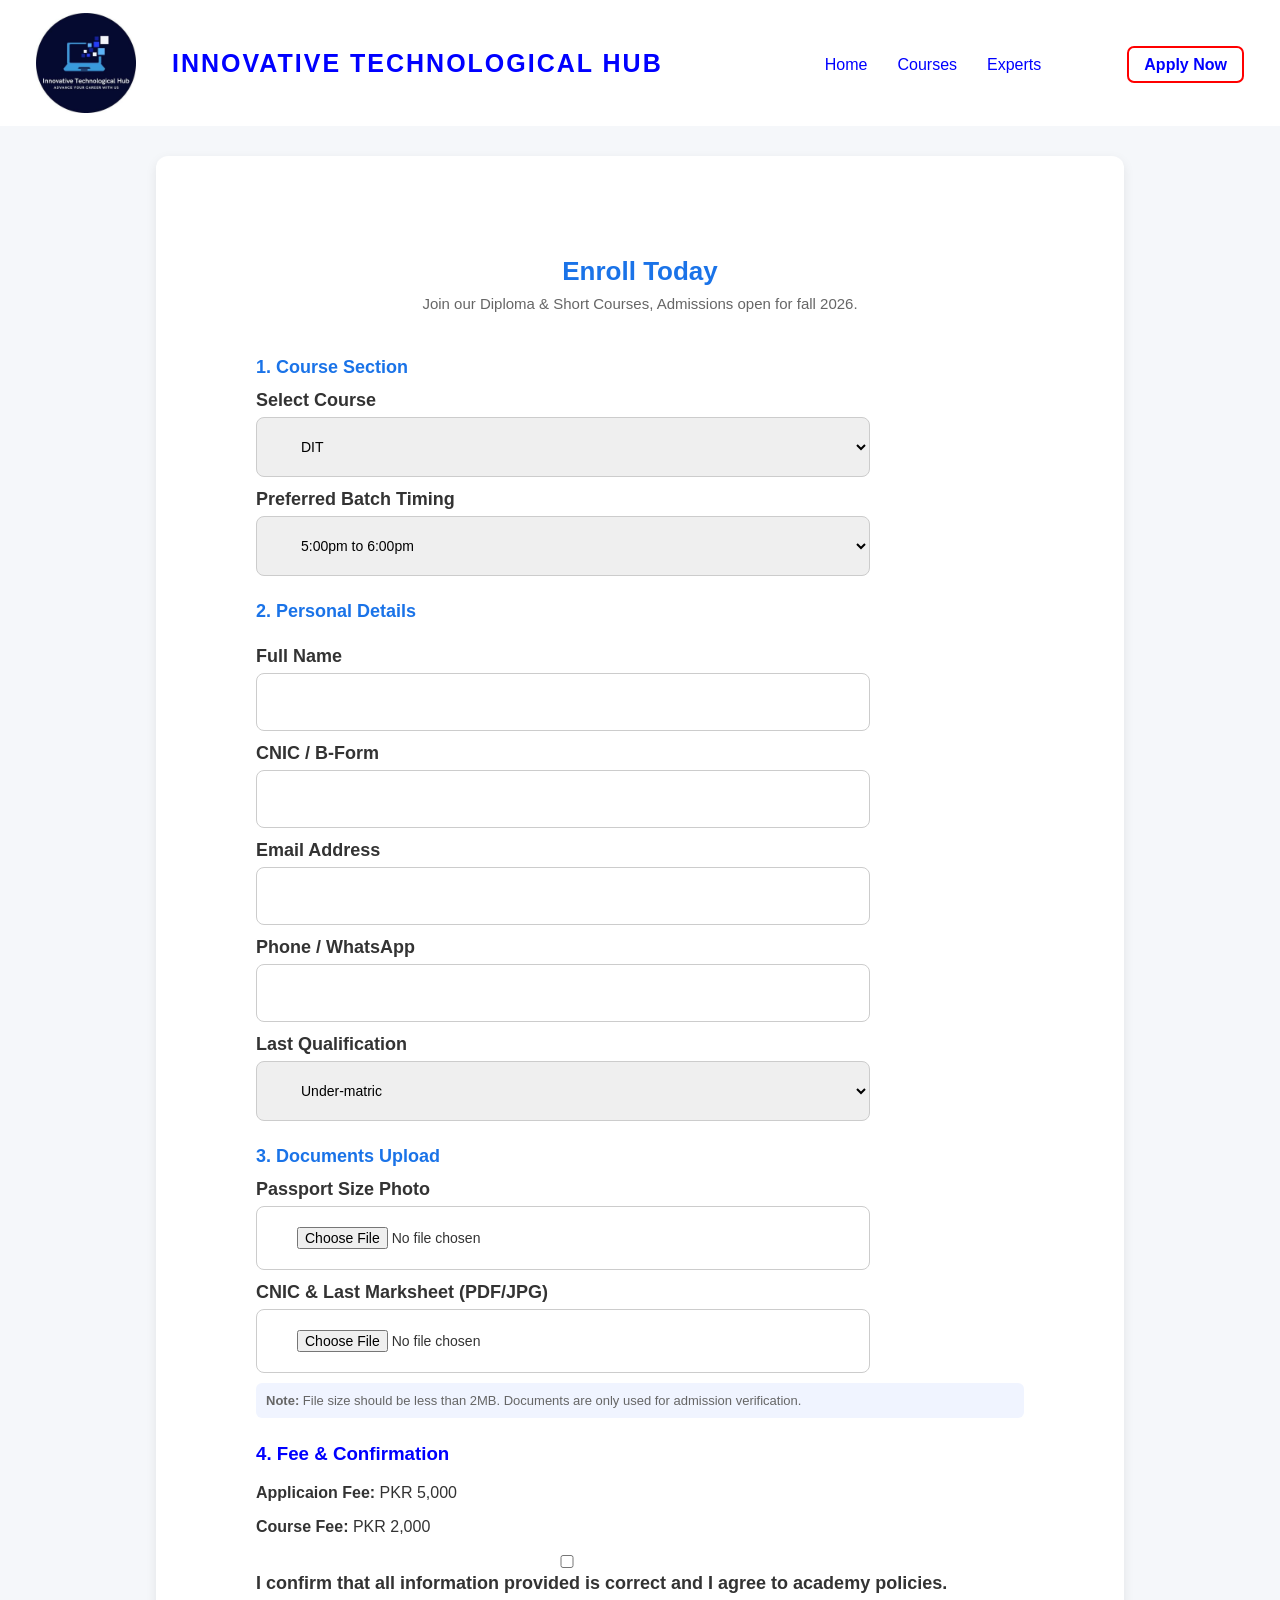
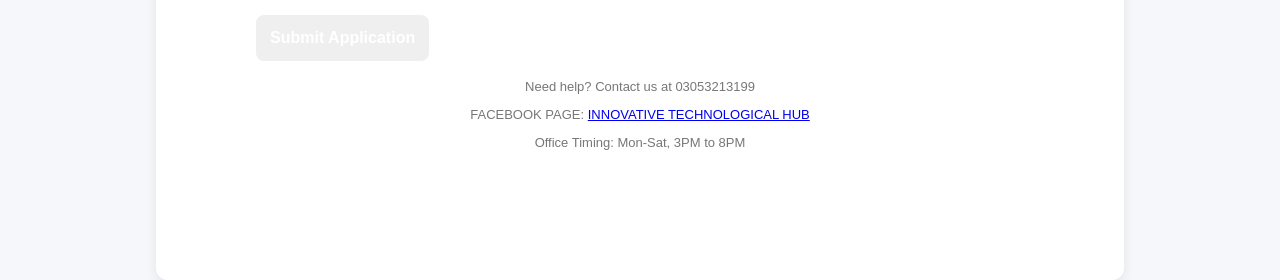
==== apply.html @ 42a92c15 "Add proejct files" ====
<!DOCTYPE html>
<html>
	<head>
		<title>ITH</title>
		<link rel="stylesheet" href="apply-styles.css">
		<link rel="icon" type="image/x-icon" href="images/icon.jpg">
	</head>	
		<body>
		 <header>
    <nav class="nav-container">
		<div id="logo-name">
			<img src="images/logo.png" style="height: 100px; border: none;">
			<h2 class="right-logo"><strong>Innovative Technological HUB</strong></h2>
		</div>	
			<div class="link-nav">
			<ul>
			<li><a href="index.html">Home</a></li> 
			<li><a href="courses.html">Courses</a></li>      
			<li><a href="experts.html">Experts</a></li>
		  </ul>
		</div>
		<div class="apply-nav">	
		  <a href="apply.html" class="btn">Apply Now</a>
		</div>
	</nav>
    </header>
			<div class="container">
				<div class="header">
					<h1>Enroll Today</h1>
					<p>Join our Diploma & Short Courses, Admissions open for fall 2026.</p>
				</div>
				
				<form action="/submit-application" method="POST" enctype="multipart/form-data">
				<div class="section">
				<h3>1. Course Section</h3>
				<label for="course">Select Course</label>
				<select id="course" name="course" required>
					<option value="">DIT</option>
					<option value="">CIT</option>
					<option value="">Web Developement</option>
					<option value="">Graphic Designing</option>
					<option value="">Digital Marketing</option>
				</select>
				
				<label for="batch">Preferred Batch Timing</label>
				<select id="batch" required>
					<option value="Batch 1:">5:00pm to 6:00pm</option>
					<option value="Batch 2:">6:00pm to 7:00pm</option>
					<option value="Batch 3:">7:00pm to 8:00pm</option>
				</select>
			</div>
			
			<div class="section">
				<h3>2. Personal Details</h3>
				<div class="row">
					<div>
						<label for="fullname">Full Name</label>
						<input type="text" id="fullname" name="fullname" required>
						</div>
						<div>
							<label for="cnic">CNIC / B-Form</label>
							<input type="text" id="cnic" required>
						</div>
					</div>
						<div class="row">
							<div>
								<label for="email">Email Address</label>
								<input type="email" id="email" name="email" required>
							</div>
							<div>
								<label for="phone">Phone / WhatsApp</label>
								<input type="tel" id="phone" name="phone" required>
							</div>
						</div>
					
					<label for="education">Last Qualification</label>
					<select id="education" name="education" required>
						<option value="">Under-matric</option>
						<option value="">Matriculaton</option>
						<option value="">Intermediate</option>
						
					</select>
				</div>
				
				<div class="section">
					<h3>3. Documents Upload</h3>
					<label for="photo">Passport Size Photo</label>
					<input type="file" id="photo" name="doc" accept="image/*" required>
					
					<label for="doc">CNIC & Last Marksheet (PDF/JPG)</label>
					<input type="file" id="doc" name="doc" accept=".pdf,.jpg,.jpeg,.png" required>
					
					
					
					<div class="note">
						<b>Note:</b>  File size should be less than 2MB. Documents are only used for admission verification.
					</div>
				</div>
				
				<div class="secton">
					<h3 style="color:blue;">4. Fee & Confirmation</h3>
					<p><b>Applicaion Fee: </b>PKR 5,000 </p>
					<p><b>Course Fee: </b>PKR 2,000</p>
					
					<label>
						<input type="checkbox" required><br>
						I confirm that all information provided is correct and I agree to academy policies.
					</label>
				</div>
				
				<button type="submit" class="btn">Submit Application</button>
			</form>
			
			<div class="footer">
				<p>Need help? Contact us at 03053213199<br>
					<p>FACEBOOK PAGE: <a href="https://www.facebook.com/share/1EC4N9xGE8/">INNOVATIVE TECHNOLOGICAL 						HUB</a></p>
				</p>
				<p>Office Timing: Mon-Sat, 3PM to 8PM</p>
			</div>
		</div>				
							
					
		</body>
	</head>
</html>
---- apply-styles.css ----
body{
	font-family:'Segoe UI', Arial, sans-serif;
	background:#f5f7fa;
	margin:0;
	padding:0;
	color:#333;
}
.container{
	max-width:90%;
	width:60%;
	margin:auto;
	background:#fff;
	border-radius:12px;
	box-shadow:0 4px 12px rgba(0,0,0,0.08);
	padding:100px;
	margin-top:30px;

}
.header{
	text-align:center;
	
	padding-bottom:20px;
	margin-bottom:25px;
}
.header h1{
	margin:0;
	font-size:26px;
	color:#1a73e8;
}

.header p{
	margin:8px 0 0;
	color:#666;
	font-size:15px;
}


header,h2 {
  background-color: white;
  padding: 13px 36px;
  color:blue;
  font-size:20px;
 
}

nav{
  display: flex;
  justify-content: space-between;
  align-items: center;
}

#logo-name {
	display:flex;
	justify-content:center;
	align-items:center;
}

strong {
	font-size:25px;
	letter-spacing:2px;
	text-transform:uppercase;
	font-weight:bolder;
}



nav .logo {
  display: flex; 
  align-items: center;
  gap: 8px; 
}

nav .logo img {
  width: 50px;
  height: 50px;
}

nav .logo-text {
  color: blue; 
  font-size: 30px;
  margin: 0;
  padding-left: 0; 
}

nav ul {
  list-style: none;
  display: flex;
}

nav ul li {
  margin: 0 15px;
}

nav ul li a {
  color: blue;
  text-decoration: none;
  font-size: 16px;
}

nav .btn {
  background: white;
  color: blue;
  padding: 8px 15px;
  text-decoration: none;
  border-radius: 7px;
  border: 2px red solid;
}





.section{
	margin-bottom:25px;
}
.section h3{
	color:#1a73e8;
	font-size:18px;
	margin-bottom:12px;
}
label{
	display:block;
	margin:12px 0 6px;
	font-weight:600;
	font-size:14px;
}
input,select,textarea{
	width:80%;
	padding:20px 40px;
	border:1px solid #ccc;
	border-radius:8px;
	font-size:14px;
	box-sizing:border-box;
}
input:focus,select:focus,textarea:focus{
	outline:none;
	border-color:#1a73e8;
	box-shadow:0 0 0 2px rgba(26.115,232,0.2);
}

nav a:hover, .btn:hover {
  font-size: 18px;
  text-decoration: none;
  color:maroon;
  transition:font-size 0.3s ease;
}
label {
	font-size:18px;
}
.row{
	display:flex;
	gap:15px;
}
.row div{
	flex:1;
}
.btn{
	width:100%
	background:#1a73e8;
	color: #fff;
	padding:14px;
	border:none;
	border-radius:8px;
	font-size:16px;
	font-weight:600;
	cursor:pointer;
	margin-top:15px;
}

.note{
	font-size:13px;
	color:#666;
	background:#f0f4ff;
	padding:10px;
	border-radius:6px;
	margin-top:10px;
}
.footer{
	text-align:center;
	font-size:13px;
	color:#777;
	margin-top:18px;
	margin-bottom:30px;
}
@media(max-width:6000px){
	.row{
		flex-direction:column;
		gap:0;
	}
}
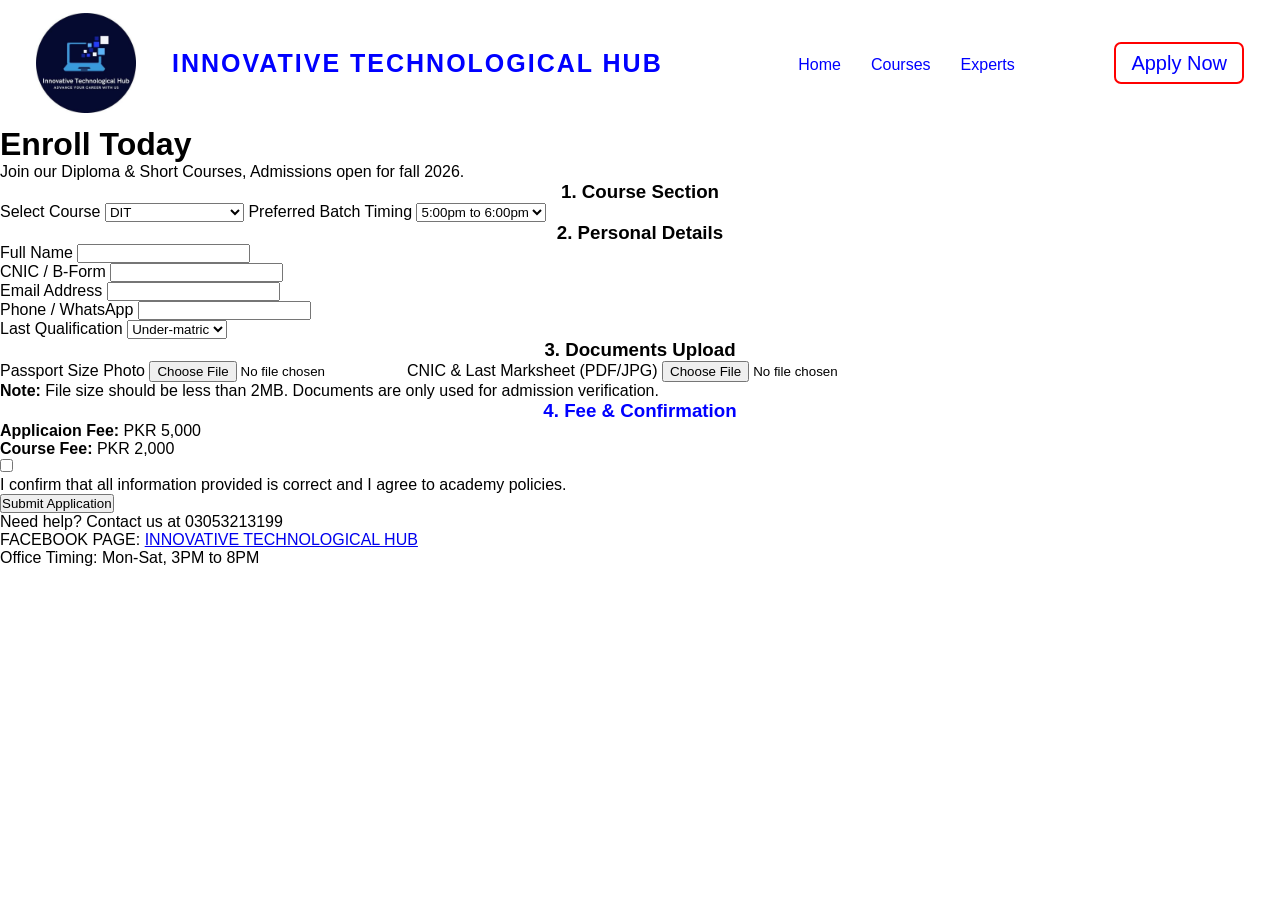
==== commit d418d890: "Update apply.html" ====
--- a/apply.html
+++ b/apply.html
@@ -2,7 +2,7 @@
 <html>
 	<head>
 		<title>ITH</title>
-		<link rel="stylesheet" href="apply-styles.css">
+		<link rel="stylesheet" href="style.css">
 		<link rel="icon" type="image/x-icon" href="images/icon.jpg">
 	</head>	
 		<body>
@@ -122,4 +122,4 @@
 					
 		</body>
 	</head>
-</html>+</html>
--- a/style.css
+++ b/style.css
@@ -0,0 +1,482 @@
+    
+* {
+  margin: 0px;
+  padding: 0;
+  box-sizing: border-box;
+  font-family: Arial, sans-serif;
+}
+
+
+header,h2 {
+  background-color: white;
+  padding: 13px 36px;
+  color:blue;
+  font-size:20px;
+ 
+}
+
+nav {
+  display: flex;
+  justify-content: space-between;
+  align-items: center;
+}
+
+#logo-name {
+	display:flex;
+	justify-content:center;
+	align-items:center;
+}
+
+strong {
+	font-size:25px;
+	letter-spacing:2px;
+	text-transform:uppercase;
+	font-weight:bolder;
+}
+
+
+
+nav .logo {
+  display: flex; 
+  align-items: center;
+  gap: 8px; 
+}
+
+nav .logo img {
+  width: 50px;
+  height: 50px;
+}
+
+nav .logo-text {
+  color: blue; 
+  font-size: 30px;
+  margin: 0;
+  padding-left: 0; 
+}
+
+nav ul {
+  list-style: none;
+  display: flex;
+}
+
+nav ul li {
+  margin: 0 15px;
+}
+
+nav ul li a {
+  color: blue;
+  text-decoration: none;
+  font-size: 16px;
+}
+
+nav .btn {
+  background: white;
+  color: blue;
+  padding: 8px 15px;
+  text-decoration: none;
+  border-radius: 7px;
+  border: 2px red solid;
+}
+
+.hero {
+  background: url('images/background.jpg') no-repeat center/cover;
+  height: 80vh;
+  display: flex;
+  align-items: center;
+  justify-content: center;
+  text-align: center;
+  color: white;
+  margin-top: 0; 
+}
+
+.hero-text h1 {
+  font-size: 40px;
+  margin-bottom: 20px;
+}
+
+.hero-text p {
+  font-size: 20px;
+  margin-bottom: 30px;
+}
+
+.buttons .btn {
+  background: blue;
+  padding: 10px 20px;
+  margin: 0 10px;
+  border-radius: 5px;
+  text-decoration: none;
+  color: #fff;
+}
+
+.buttons .btn-secondary {
+  background: red;
+}
+
+
+.courses {
+  width: 100%;
+  text-align: center;
+  padding: 80px 0; 
+  background: #f9f9f9;
+}
+
+.courses h1 {
+  color: blue;
+  font-size: 40px;
+  font-weight: bold;
+  margin-bottom: 20px;
+}
+
+.courses p {
+  color: maroon; 
+  margin-bottom: 40px;
+  text-align: center;
+}
+
+
+.course-box {
+  display: grid;
+  grid-template-columns: repeat(3, 1fr);
+  max-width: 1000px;
+  margin: 0 auto;
+  gap: 30px; 
+  padding: 0 15px;
+}
+
+.course {
+  background: #fff;
+  border-radius: 10px;
+  overflow: hidden;
+  position: relative;
+  box-shadow: 0 5px 15px rgba(0,0,0,0.1);
+}
+
+.course img {
+  width: 100%;
+  height: 200px;
+  object-fit: cover;
+  display: block;
+}
+
+.cost {
+  width: 70px;
+  height: 70px;
+  background: #3b49df;
+  color: white;
+  line-height: 70px;
+  border-radius: 50%;
+  position: absolute;
+  right: 15px;
+  bottom: 80px;
+  font-weight: bold;
+}
+
+.details {
+  padding: 20px;
+  text-align: left;
+}
+
+.details span {
+  color: gray;
+  font-size: 14px;
+}
+h3{
+  text-align: center;
+}
+nav a:hover{
+  font-size: 18px;
+  text-decoration: none;
+  color:maroon;
+  transition:font-size 0.3s ease;
+}
+
+
+
+
+
+
+
+
+
+
+
+.community-experts {
+  padding: 60px 20px;
+  text-align: center;
+  font-size:20px;
+  
+
+}
+
+.community-experts h2 {
+  font-size: 50px;
+  margin-bottom: 10px;
+  color: Blue;
+}
+
+.community-experts > p {
+  color: maroon;
+  margin-bottom: 50px;
+}
+
+.experts-grid {
+  display: grid;
+  grid-template-columns: repeat(3, 1fr);
+  gap: 40px;
+  max-width: 1200px;
+  margin: 0 auto;
+}
+
+.expert-card {
+  text-align: center;
+}
+
+.expert-img {
+  width: 150px;
+  height: 150px;
+  border-radius: 50%;
+  overflow: hidden;
+  margin: 0 auto 20px;
+  border: 4px solid #fff;
+  box-shadow: 0 4px 15px rgba(0,0,0,0.1);
+}
+
+.expert-img img {
+  width: 100%;
+  height: 100%;
+  object-fit: cover;
+}
+
+.expert-card h3 {
+  font-size: 20px;
+  margin-bottom: 5px;
+  color: #333;
+}
+
+.expert-card p {
+  color: #888;
+  font-size: 14px;
+}
+
+#experts, .experts-haad-line {
+	background:#f9f9f9;
+}
+
+
+@media (max-width: 768px) {
+  .experts-grid {
+    grid-template-columns: repeat(2, 1fr);
+    gap: 30px;
+  }
+  
+  .expert-img {
+    width: 120px;
+    height: 120px;
+  }
+}
+
+@media (max-width: 480px) {
+  .experts-grid {
+    grid-template-columns: 1fr;
+  }
+
+
+
+
+body{
+	font-family:'Segoe UI', Arial, sans-serif;
+	background:#f5f7fa;
+	margin:0;
+	padding:0;
+	color:#333;
+}
+.container{
+	max-width:90%;
+	width:60%;
+	margin:auto;
+	background:#fff;
+	border-radius:12px;
+	box-shadow:0 4px 12px rgba(0,0,0,0.08);
+	padding:100px;
+	margin-top:30px;
+
+}
+.header{
+	text-align:center;
+	
+	padding-bottom:20px;
+	margin-bottom:25px;
+}
+.header h1{
+	margin:0;
+	font-size:26px;
+	color:#1a73e8;
+}
+
+.header p{
+	margin:8px 0 0;
+	color:#666;
+	font-size:15px;
+}
+
+
+header,h2 {
+  background-color: white;
+  padding: 13px 36px;
+  color:blue;
+  font-size:20px;
+ 
+}
+
+nav{
+  display: flex;
+  justify-content: space-between;
+  align-items: center;
+}
+
+#logo-name {
+	display:flex;
+	justify-content:center;
+	align-items:center;
+}
+
+strong {
+	font-size:25px;
+	letter-spacing:2px;
+	text-transform:uppercase;
+	font-weight:bolder;
+}
+
+
+
+nav .logo {
+  display: flex; 
+  align-items: center;
+  gap: 8px; 
+}
+
+nav .logo img {
+  width: 50px;
+  height: 50px;
+}
+
+nav .logo-text {
+  color: blue; 
+  font-size: 30px;
+  margin: 0;
+  padding-left: 0; 
+}
+
+nav ul {
+  list-style: none;
+  display: flex;
+}
+
+nav ul li {
+  margin: 0 15px;
+}
+
+nav ul li a {
+  color: blue;
+  text-decoration: none;
+  font-size: 16px;
+}
+
+nav .btn {
+  background: white;
+  color: blue;
+  padding: 8px 15px;
+  text-decoration: none;
+  border-radius: 7px;
+  border: 2px red solid;
+}
+
+
+
+
+
+.section{
+	margin-bottom:25px;
+}
+.section h3{
+	color:#1a73e8;
+	font-size:18px;
+	margin-bottom:12px;
+}
+label{
+	display:block;
+	margin:12px 0 6px;
+	font-weight:600;
+	font-size:14px;
+}
+input,select,textarea{
+	width:80%;
+	padding:20px 40px;
+	border:1px solid #ccc;
+	border-radius:8px;
+	font-size:14px;
+	box-sizing:border-box;
+}
+input:focus,select:focus,textarea:focus{
+	outline:none;
+	border-color:#1a73e8;
+	box-shadow:0 0 0 2px rgba(26.115,232,0.2);
+}
+
+nav a:hover, .btn:hover {
+  font-size: 18px;
+  text-decoration: none;
+  color:maroon;
+  transition:font-size 0.3s ease;
+}
+label {
+	font-size:18px;
+}
+.row{
+	display:flex;
+	gap:15px;
+}
+.row div{
+	flex:1;
+}
+.btn{
+	width:100%
+	background:#1a73e8;
+	color: #fff;
+	padding:14px;
+	border:none;
+	border-radius:8px;
+	font-size:16px;
+	font-weight:600;
+	cursor:pointer;
+	margin-top:15px;
+}
+
+.note{
+	font-size:13px;
+	color:#666;
+	background:#f0f4ff;
+	padding:10px;
+	border-radius:6px;
+	margin-top:10px;
+}
+.footer{
+	text-align:center;
+	font-size:13px;
+	color:#777;
+	margin-top:18px;
+	margin-bottom:30px;
+}
+@media(max-width:6000px){
+	.row{
+		flex-direction:column;
+		gap:0;
+	}
+}
+	
+
+	
+
+	
+}
+
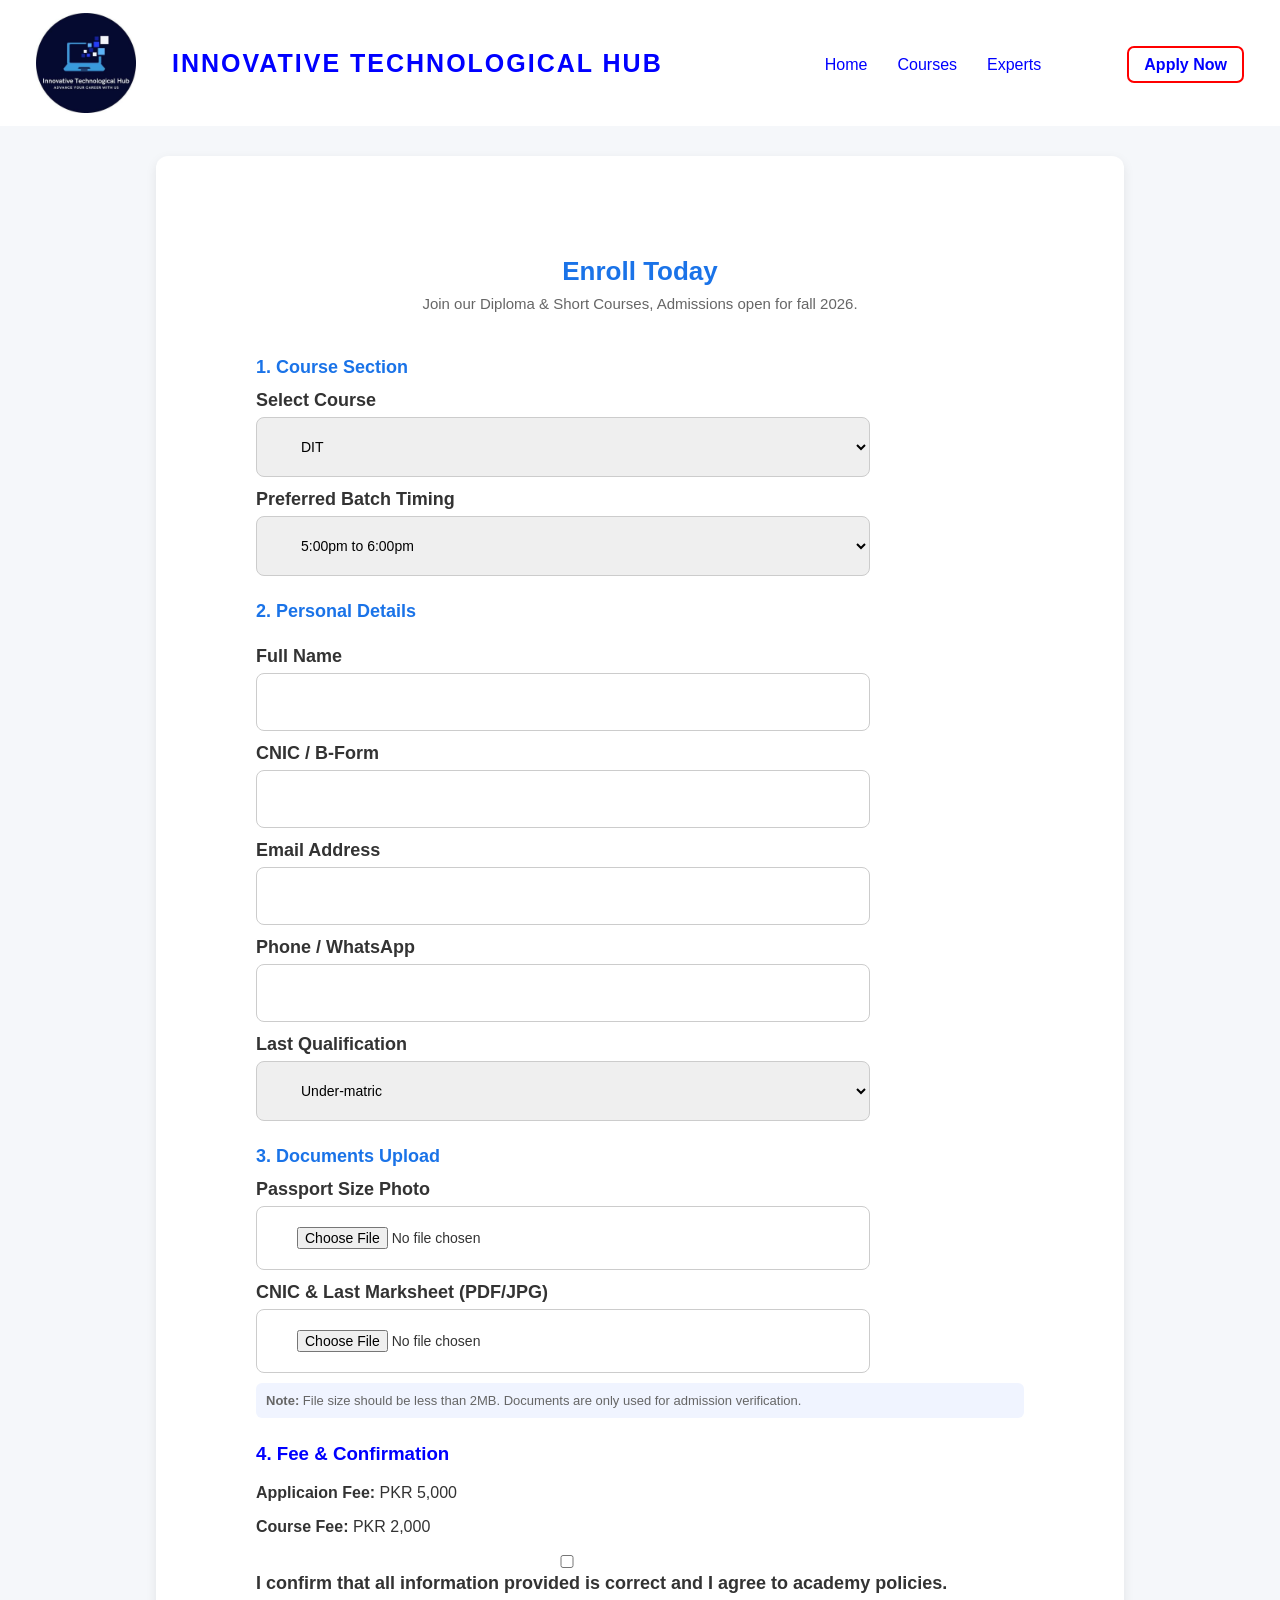
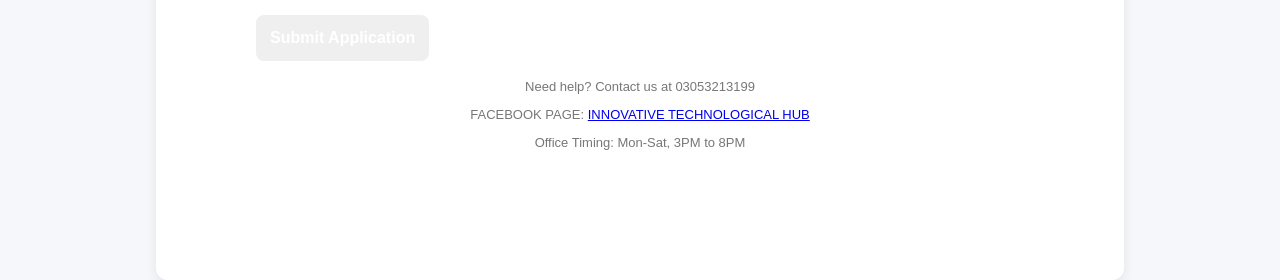
==== commit 43f3a9b5: "Update apply.html" ====
--- a/apply.html
+++ b/apply.html
@@ -2,7 +2,7 @@
 <html>
 	<head>
 		<title>ITH</title>
-		<link rel="stylesheet" href="style.css">
+		<link rel="stylesheet" href="apply-styles.css">
 		<link rel="icon" type="image/x-icon" href="images/icon.jpg">
 	</head>	
 		<body>
--- a/apply-styles.css
+++ b/apply-styles.css
@@ -0,0 +1,195 @@
+body{
+	font-family:'Segoe UI', Arial, sans-serif;
+	background:#f5f7fa;
+	margin:0;
+	padding:0;
+	color:#333;
+}
+.container{
+	max-width:90%;
+	width:60%;
+	margin:auto;
+	background:#fff;
+	border-radius:12px;
+	box-shadow:0 4px 12px rgba(0,0,0,0.08);
+	padding:100px;
+	margin-top:30px;
+
+}
+.header{
+	text-align:center;
+	
+	padding-bottom:20px;
+	margin-bottom:25px;
+}
+.header h1{
+	margin:0;
+	font-size:26px;
+	color:#1a73e8;
+}
+
+.header p{
+	margin:8px 0 0;
+	color:#666;
+	font-size:15px;
+}
+
+
+header,h2 {
+  background-color: white;
+  padding: 13px 36px;
+  color:blue;
+  font-size:20px;
+ 
+}
+
+nav{
+  display: flex;
+  justify-content: space-between;
+  align-items: center;
+}
+
+#logo-name {
+	display:flex;
+	justify-content:center;
+	align-items:center;
+}
+
+strong {
+	font-size:25px;
+	letter-spacing:2px;
+	text-transform:uppercase;
+	font-weight:bolder;
+}
+
+
+
+nav .logo {
+  display: flex; 
+  align-items: center;
+  gap: 8px; 
+}
+
+nav .logo img {
+  width: 50px;
+  height: 50px;
+}
+
+nav .logo-text {
+  color: blue; 
+  font-size: 30px;
+  margin: 0;
+  padding-left: 0; 
+}
+
+nav ul {
+  list-style: none;
+  display: flex;
+}
+
+nav ul li {
+  margin: 0 15px;
+}
+
+nav ul li a {
+  color: blue;
+  text-decoration: none;
+  font-size: 16px;
+}
+
+nav .btn {
+  background: white;
+  color: blue;
+  padding: 8px 15px;
+  text-decoration: none;
+  border-radius: 7px;
+  border: 2px red solid;
+}
+
+
+
+
+
+.section{
+	margin-bottom:25px;
+}
+.section h3{
+	color:#1a73e8;
+	font-size:18px;
+	margin-bottom:12px;
+}
+label{
+	display:block;
+	margin:12px 0 6px;
+	font-weight:600;
+	font-size:14px;
+}
+input,select,textarea{
+	width:80%;
+	padding:20px 40px;
+	border:1px solid #ccc;
+	border-radius:8px;
+	font-size:14px;
+	box-sizing:border-box;
+}
+input:focus,select:focus,textarea:focus{
+	outline:none;
+	border-color:#1a73e8;
+	box-shadow:0 0 0 2px rgba(26.115,232,0.2);
+}
+
+nav a:hover, .btn:hover {
+  font-size: 18px;
+  text-decoration: none;
+  color:maroon;
+  transition:font-size 0.3s ease;
+}
+label {
+	font-size:18px;
+}
+.row{
+	display:flex;
+	gap:15px;
+}
+.row div{
+	flex:1;
+}
+.btn{
+	width:100%
+	background:#1a73e8;
+	color: #fff;
+	padding:14px;
+	border:none;
+	border-radius:8px;
+	font-size:16px;
+	font-weight:600;
+	cursor:pointer;
+	margin-top:15px;
+}
+
+.note{
+	font-size:13px;
+	color:#666;
+	background:#f0f4ff;
+	padding:10px;
+	border-radius:6px;
+	margin-top:10px;
+}
+.footer{
+	text-align:center;
+	font-size:13px;
+	color:#777;
+	margin-top:18px;
+	margin-bottom:30px;
+}
+@media(max-width:6000px){
+	.row{
+		flex-direction:column;
+		gap:0;
+	}
+}
+	
+
+	
+
+	
